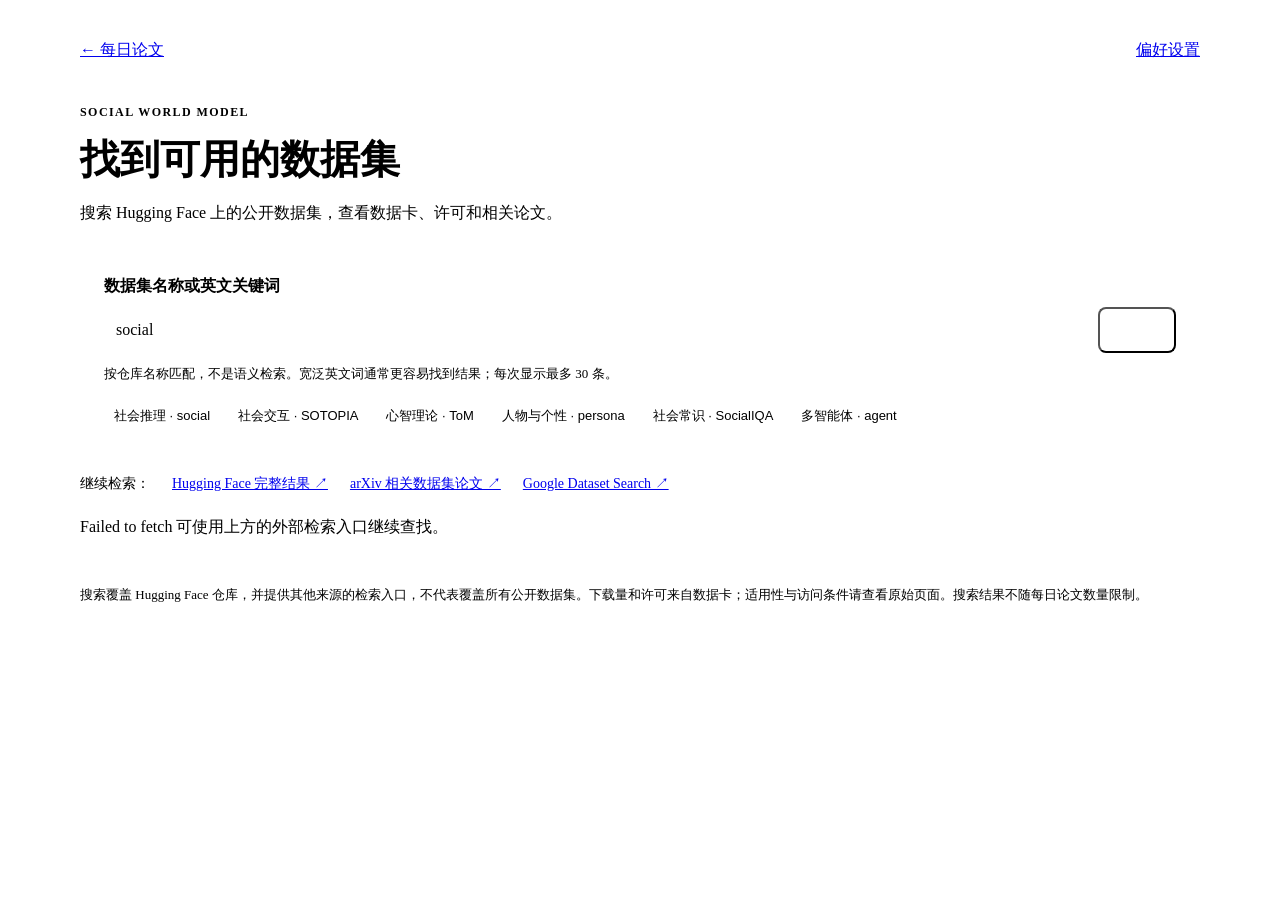
==== datasets.html @ bed1d87d "Expand Social World Model coverage and add public dataset search" ====
<!DOCTYPE html>
<html lang="zh-CN">
<head>
    <meta charset="UTF-8">
    <meta name="viewport" content="width=device-width, initial-scale=1.0">
    <title>数据集搜索 · Social World Model</title>
    <meta name="description" content="查找 Social World Model、心智理论、社会推理和社会模拟相关的公开数据集与论文。">
    <link rel="icon" href="assets/logo2-removebg-preview.png">
    <link rel="stylesheet" href="css/styles.css">
    <link rel="stylesheet" href="css/datasets.css">
    <script src="js/auth-config.js"></script>
    <script src="js/auth.js"></script>
    <script>Auth.requireAuth();</script>
    <script src="js/datasets.js" defer></script>
</head>
<body>
    <main class="dataset-page">
        <nav class="dataset-nav" aria-label="页面导航"><a href="index.html">← 每日论文</a><a href="settings.html">偏好设置</a></nav>
        <section class="dataset-intro">
            <p class="eyebrow">SOCIAL WORLD MODEL</p>
            <h1>找到可用的数据集</h1>
            <p>搜索 Hugging Face 上的公开数据集，查看数据卡、许可和相关论文。</p>
        </section>
        <form id="datasetSearch" class="dataset-search" role="search">
            <label for="datasetQuery">数据集名称或英文关键词</label>
            <div class="search-row">
                <input id="datasetQuery" type="search" value="social" placeholder="例如 social、SOTOPIA、ToM、persona" maxlength="120" required>
                <button id="searchButton" type="submit">搜索</button>
            </div>
            <p class="search-help">按仓库名称匹配，不是语义检索。宽泛英文词通常更容易找到结果；每次显示最多 30 条。</p>
            <div class="dataset-topics" aria-label="研究方向快捷搜索">
                <button type="button" data-query="social">社会推理 · social</button>
                <button type="button" data-query="sotopia">社会交互 · SOTOPIA</button>
                <button type="button" data-query="ToM">心智理论 · ToM</button>
                <button type="button" data-query="persona">人物与个性 · persona</button>
                <button type="button" data-query="social_i_qa">社会常识 · SocialIQA</button>
                <button type="button" data-query="agent">多智能体 · agent</button>
            </div>
        </form>
        <section class="source-links" aria-label="更多检索来源">
            <span>继续检索：</span>
            <a id="hfSearchLink" target="_blank" rel="noopener noreferrer">Hugging Face 完整结果 ↗</a>
            <a id="paperSearchLink" target="_blank" rel="noopener noreferrer">arXiv 相关数据集论文 ↗</a>
            <a id="googleDatasetLink" target="_blank" rel="noopener noreferrer">Google Dataset Search ↗</a>
        </section>
        <p id="datasetStatus" role="status" aria-live="polite"></p>
        <section id="datasetResults" class="dataset-grid" aria-label="数据集搜索结果" aria-busy="false"></section>
        <p class="dataset-note">搜索覆盖 Hugging Face 仓库，并提供其他来源的检索入口，不代表覆盖所有公开数据集。下载量和许可来自数据卡；适用性与访问条件请查看原始页面。搜索结果不随每日论文数量限制。</p>
    </main>
</body>
</html>
---- css/datasets.css ----
.dataset-page { max-width: 1120px; margin: 0 auto; padding: 32px 24px 64px; }
.dataset-nav { display: flex; justify-content: space-between; margin-bottom: 44px; }
.dataset-intro h1 { font-size: clamp(28px, 4vw, 40px); margin: 8px 0 12px; }
.dataset-intro > p:last-child, .search-help, .dataset-note { color: var(--text-secondary); }
.eyebrow { font-size: 12px; letter-spacing: .12em; font-weight: 600; color: var(--primary-color); }
.dataset-search { margin: 28px 0 20px; padding: 24px; background: var(--card-bg-color); border: 1px solid var(--border-color); border-radius: 12px; }
.dataset-search label { display: block; font-weight: 600; margin-bottom: 10px; }
.search-row { display: flex; gap: 12px; }
.search-row input { width: 100%; min-width: 0; border: 1px solid var(--border-color); border-radius: 8px; padding: 12px; font: inherit; background: var(--background-color); color: var(--text-color); }
.search-row button { padding: 12px 24px; border-radius: 8px; background: var(--primary-color); color: white; flex-shrink: 0; }
.search-row button:disabled { opacity: .55; cursor: wait; }
.search-help { font-size: 13px; margin: 12px 0 18px; }
.dataset-topics { display: flex; flex-wrap: wrap; gap: 8px; }
.dataset-topics button { padding: 6px 10px; background: var(--background-hover); border: 1px solid var(--border-color); border-radius: 6px; font-size: 13px; }
.dataset-topics button:hover { border-color: var(--primary-color); }
.source-links { display: flex; flex-wrap: wrap; gap: 10px 22px; font-size: 14px; }
#datasetStatus { margin: 24px 0 16px; color: var(--text-secondary); }
.dataset-grid { display: grid; grid-template-columns: repeat(2, minmax(0, 1fr)); gap: 16px; }
.dataset-card { padding: 22px; border-radius: 12px; border: 1px solid var(--border-color); background: var(--card-bg-color); display: flex; flex-direction: column; gap: 12px; }
.dataset-card h2 { font-size: 17px; overflow-wrap: anywhere; }
.dataset-description { font-size: 14px; color: var(--text-secondary); white-space: pre-line; }
.dataset-meta { display: flex; flex-wrap: wrap; gap: 8px 16px; color: var(--text-secondary); font-size: 12px; }
.dataset-card-links { display: flex; flex-wrap: wrap; gap: 12px; margin-top: auto; font-size: 13px; }
.dataset-note { margin-top: 32px; font-size: 13px; }
button:focus-visible, input:focus-visible, a:focus-visible { outline: 3px solid var(--primary-color); outline-offset: 3px; }
@media (max-width: 650px) { .dataset-page { padding: 20px 16px 40px; } .dataset-search { padding: 16px; } .dataset-grid { grid-template-columns: 1fr; } .search-row button { padding: 12px 16px; } }
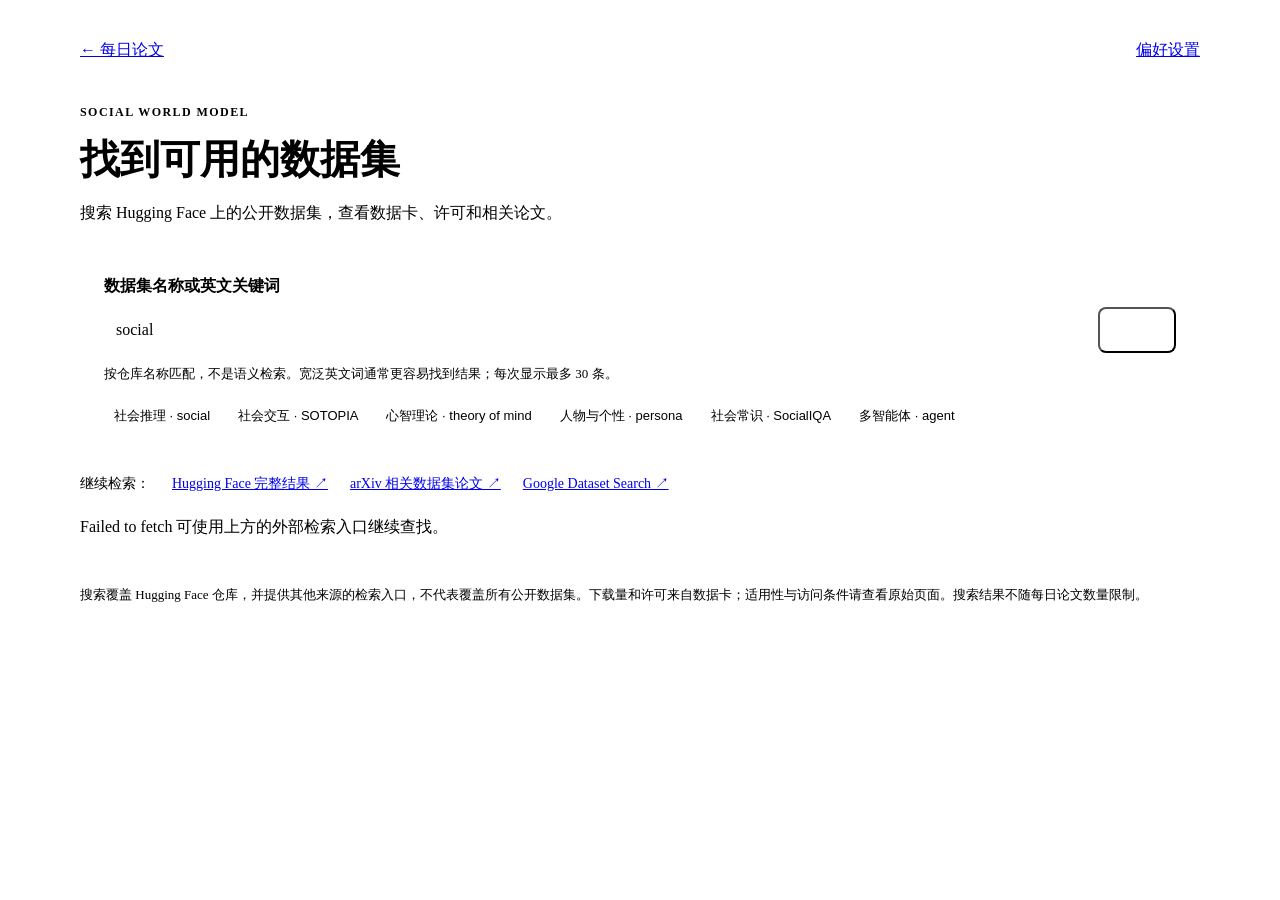
==== commit 27908c1b: "Refine dataset search preset for theory of mind" ====
--- a/datasets.html
+++ b/datasets.html
@@ -31,7 +31,7 @@
             <div class="dataset-topics" aria-label="研究方向快捷搜索">
                 <button type="button" data-query="social">社会推理 · social</button>
                 <button type="button" data-query="sotopia">社会交互 · SOTOPIA</button>
-                <button type="button" data-query="ToM">心智理论 · ToM</button>
+                <button type="button" data-query="theory-of-mind">心智理论 · theory of mind</button>
                 <button type="button" data-query="persona">人物与个性 · persona</button>
                 <button type="button" data-query="social_i_qa">社会常识 · SocialIQA</button>
                 <button type="button" data-query="agent">多智能体 · agent</button>
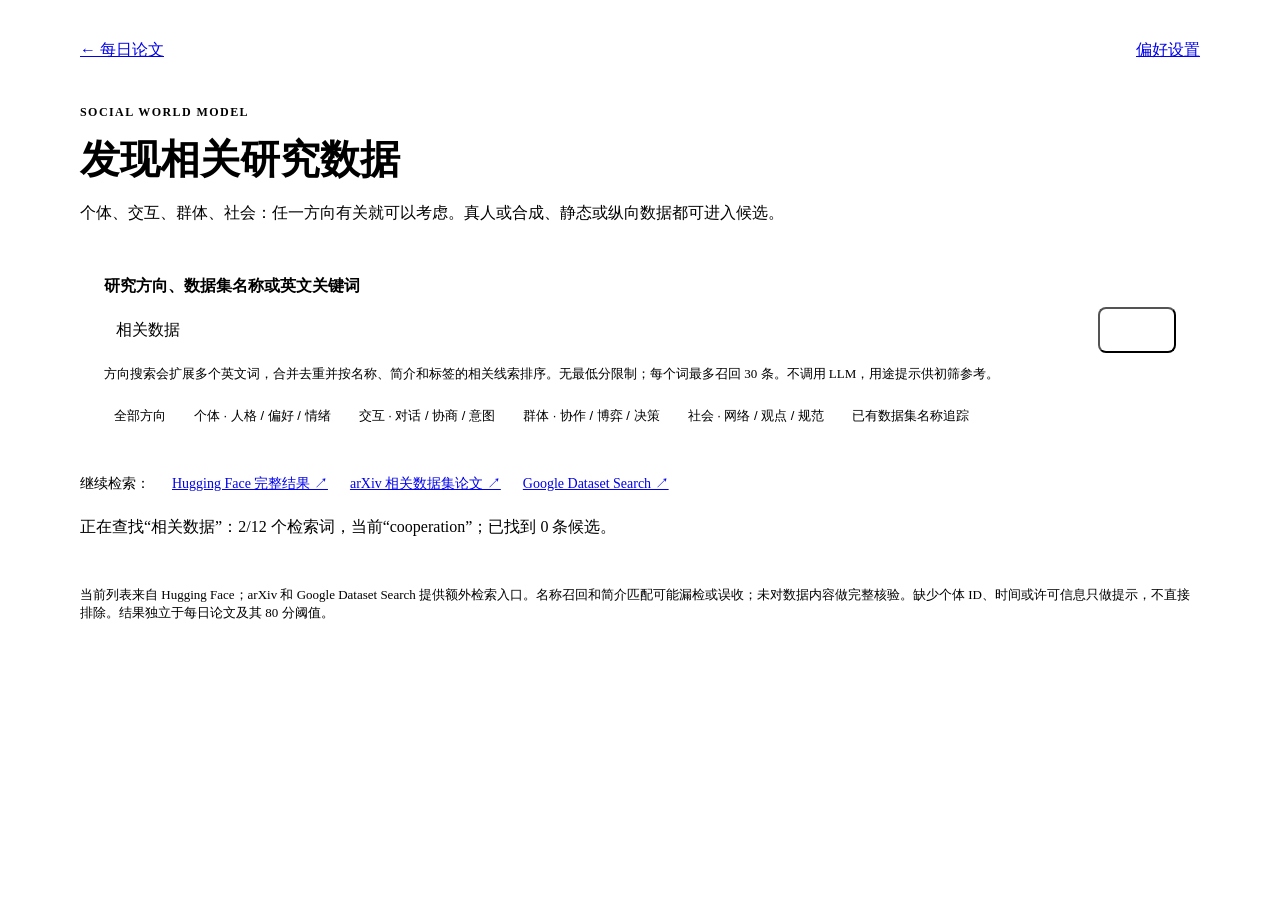
==== commit 93d5aeb8: "Broaden dataset discovery across individual interaction group and social research" ====
--- a/datasets.html
+++ b/datasets.html
@@ -11,30 +11,31 @@
     <script src="js/auth-config.js"></script>
     <script src="js/auth.js"></script>
     <script>Auth.requireAuth();</script>
-    <script src="js/datasets.js" defer></script>
+    <script src="js/dataset-discovery.js?v=2.0.0" defer></script>
+    <script src="js/datasets.js?v=2.0.0" defer></script>
 </head>
 <body>
     <main class="dataset-page">
         <nav class="dataset-nav" aria-label="页面导航"><a href="index.html">← 每日论文</a><a href="settings.html">偏好设置</a></nav>
         <section class="dataset-intro">
             <p class="eyebrow">SOCIAL WORLD MODEL</p>
-            <h1>找到可用的数据集</h1>
-            <p>搜索 Hugging Face 上的公开数据集，查看数据卡、许可和相关论文。</p>
+            <h1>发现相关研究数据</h1>
+            <p>个体、交互、群体、社会：任一方向有关就可以考虑。真人或合成、静态或纵向数据都可进入候选。</p>
         </section>
         <form id="datasetSearch" class="dataset-search" role="search">
-            <label for="datasetQuery">数据集名称或英文关键词</label>
+            <label for="datasetQuery">研究方向、数据集名称或英文关键词</label>
             <div class="search-row">
-                <input id="datasetQuery" type="search" value="social" placeholder="例如 social、SOTOPIA、ToM、persona" maxlength="120" required>
+                <input id="datasetQuery" type="search" value="相关数据" placeholder="例如 个体、交互、群体、社会、PersonaMem" maxlength="120" required>
                 <button id="searchButton" type="submit">搜索</button>
             </div>
-            <p class="search-help">按仓库名称匹配，不是语义检索。宽泛英文词通常更容易找到结果；每次显示最多 30 条。</p>
+            <p class="search-help">方向搜索会扩展多个英文词，合并去重并按名称、简介和标签的相关线索排序。无最低分限制；每个词最多召回 30 条。不调用 LLM，用途提示供初筛参考。</p>
             <div class="dataset-topics" aria-label="研究方向快捷搜索">
-                <button type="button" data-query="social">社会推理 · social</button>
-                <button type="button" data-query="sotopia">社会交互 · SOTOPIA</button>
-                <button type="button" data-query="theory-of-mind">心智理论 · theory of mind</button>
-                <button type="button" data-query="persona">人物与个性 · persona</button>
-                <button type="button" data-query="social_i_qa">社会常识 · SocialIQA</button>
-                <button type="button" data-query="agent">多智能体 · agent</button>
+                <button type="button" data-query="相关数据">全部方向</button>
+                <button type="button" data-query="个体">个体 · 人格 / 偏好 / 情绪</button>
+                <button type="button" data-query="交互">交互 · 对话 / 协商 / 意图</button>
+                <button type="button" data-query="群体">群体 · 协作 / 博弈 / 决策</button>
+                <button type="button" data-query="社会">社会 · 网络 / 观点 / 规范</button>
+                <button type="button" data-query="已有数据集">已有数据集名称追踪</button>
             </div>
         </form>
         <section class="source-links" aria-label="更多检索来源">
@@ -45,7 +46,7 @@
         </section>
         <p id="datasetStatus" role="status" aria-live="polite"></p>
         <section id="datasetResults" class="dataset-grid" aria-label="数据集搜索结果" aria-busy="false"></section>
-        <p class="dataset-note">搜索覆盖 Hugging Face 仓库，并提供其他来源的检索入口，不代表覆盖所有公开数据集。下载量和许可来自数据卡；适用性与访问条件请查看原始页面。搜索结果不随每日论文数量限制。</p>
+        <p class="dataset-note">当前列表来自 Hugging Face；arXiv 和 Google Dataset Search 提供额外检索入口。名称召回和简介匹配可能漏检或误收；未对数据内容做完整核验。缺少个体 ID、时间或许可信息只做提示，不直接排除。结果独立于每日论文及其 80 分阈值。</p>
     </main>
 </body>
 </html>
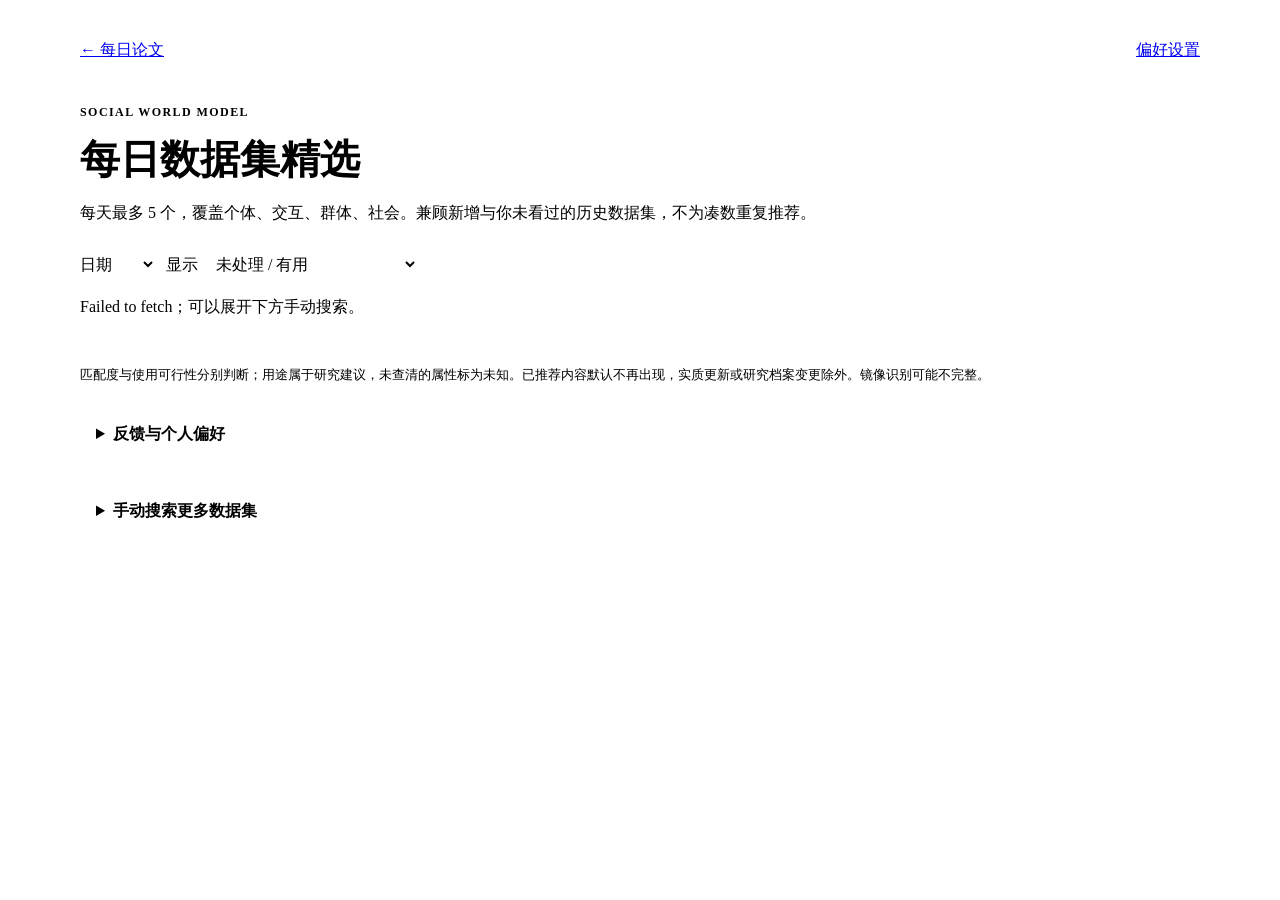
==== commit 81782ef7: "Add daily dataset discovery, bounded evidence reviews and persistent recommendations" ====
--- a/datasets.html
+++ b/datasets.html
@@ -3,7 +3,7 @@
 <head>
     <meta charset="UTF-8">
     <meta name="viewport" content="width=device-width, initial-scale=1.0">
-    <title>数据集搜索 · Social World Model</title>
+    <title>每日数据集精选 · Social World Model</title>
     <meta name="description" content="查找 Social World Model、心智理论、社会推理和社会模拟相关的公开数据集与论文。">
     <link rel="icon" href="assets/logo2-removebg-preview.png">
     <link rel="stylesheet" href="css/styles.css">
@@ -11,17 +11,35 @@
     <script src="js/auth-config.js"></script>
     <script src="js/auth.js"></script>
     <script>Auth.requireAuth();</script>
+    <script src="js/data-config.js"></script>
+    <script src="js/dataset-daily.js?v=1.0.0" defer></script>
     <script src="js/dataset-discovery.js?v=2.0.0" defer></script>
-    <script src="js/datasets.js?v=2.0.0" defer></script>
+    <script src="js/datasets.js?v=3.0.0" defer></script>
 </head>
 <body>
     <main class="dataset-page">
         <nav class="dataset-nav" aria-label="页面导航"><a href="index.html">← 每日论文</a><a href="settings.html">偏好设置</a></nav>
         <section class="dataset-intro">
             <p class="eyebrow">SOCIAL WORLD MODEL</p>
-            <h1>发现相关研究数据</h1>
-            <p>个体、交互、群体、社会：任一方向有关就可以考虑。真人或合成、静态或纵向数据都可进入候选。</p>
+            <h1>每日数据集精选</h1>
+            <p>每天最多 5 个，覆盖个体、交互、群体、社会。兼顾新增与你未看过的历史数据集，不为凑数重复推荐。</p>
         </section>
+        <section aria-label="每日精选">
+            <div class="dataset-toolbar">
+                <label>日期 <select id="datasetDate" aria-label="精选日期"></select></label>
+                <label>显示 <select id="datasetFeedbackFilter"><option value="unseen">未处理 / 有用</option><option value="all">全部（含已看与不相关）</option></select></label>
+                <a id="datasetReportLink" hidden target="_blank" rel="noopener noreferrer">下载今日 Markdown ↗</a>
+            </div>
+            <p id="dailyDatasetStatus" role="status" aria-live="polite"></p>
+            <div id="dailyDatasetResults" class="dataset-grid" aria-busy="false"></div>
+            <p class="dataset-note">匹配度与使用可行性分别判断；用途属于研究建议，未查清的属性标为未知。已推荐内容默认不再出现，实质更新或研究档案变更除外。镜像识别可能不完整。</p>
+            <details class="dataset-feedback-help"><summary>反馈与个人偏好</summary>
+                <p>“有用 / 不相关 / 已看”保存在本浏览器。可以切换“全部”撤销标记；“有用”不妨碍查看。</p>
+                <button id="exportDatasetFeedback" type="button">导出反馈</button>
+                <p>若要让后台以后也按你的反馈筛选，请将导出的 dataset_feedback.json 替换自己仓库 main 分支同名文件；“不相关 / 已看”会被跳过，“有用”用于同等级内的方向偏好。</p>
+            </details>
+        </section>
+        <details id="manualDatasetSearch" class="manual-dataset-search"><summary>手动搜索更多数据集</summary>
         <form id="datasetSearch" class="dataset-search" role="search">
             <label for="datasetQuery">研究方向、数据集名称或英文关键词</label>
             <div class="search-row">
@@ -46,7 +64,8 @@
         </section>
         <p id="datasetStatus" role="status" aria-live="polite"></p>
         <section id="datasetResults" class="dataset-grid" aria-label="数据集搜索结果" aria-busy="false"></section>
-        <p class="dataset-note">当前列表来自 Hugging Face；arXiv 和 Google Dataset Search 提供额外检索入口。名称召回和简介匹配可能漏检或误收；未对数据内容做完整核验。缺少个体 ID、时间或许可信息只做提示，不直接排除。结果独立于每日论文及其 80 分阈值。</p>
+        <p class="dataset-note">当前列表来自 Hugging Face；arXiv 和 Google Dataset Search 提供额外检索入口。名称召回和简介匹配可能漏检或误收；未对数据内容做完整核验。缺少个体 ID、时间或许可信息只做提示，不直接排除。手动搜索结果不经过每日精选的 LLM 筛选。</p>
+        </details>
     </main>
 </body>
 </html>
--- a/css/datasets.css
+++ b/css/datasets.css
@@ -24,3 +24,14 @@
 .dataset-note { margin-top: 32px; font-size: 13px; }
 button:focus-visible, input:focus-visible, a:focus-visible { outline: 3px solid var(--primary-color); outline-offset: 3px; }
 @media (max-width: 650px) { .dataset-page { padding: 20px 16px 40px; } .dataset-search { padding: 16px; } .dataset-grid { grid-template-columns: 1fr; } .search-row button { padding: 12px 16px; } }
+
+.dataset-toolbar, .dataset-feedback { display: flex; flex-wrap: wrap; align-items: center; gap: 10px; }
+.dataset-toolbar { margin: 24px 0 16px; }
+.dataset-toolbar select, .dataset-feedback button, #exportDatasetFeedback { padding: 7px 10px; color: var(--text-color); background: var(--card-bg-color); border: 1px solid var(--border-color); border-radius: 6px; font: inherit; }
+.dataset-feedback button[aria-pressed="true"] { border-color: var(--primary-color); color: var(--primary-color); }
+.dataset-feedback span { font-size: 12px; color: var(--text-secondary); }
+#dailyDatasetStatus { margin-bottom: 16px; color: var(--text-secondary); }
+.dataset-feedback-help, .manual-dataset-search { margin-top: 24px; padding: 16px; border: 1px solid var(--border-color); border-radius: 10px; }
+.dataset-feedback-help p { margin: 12px 0; font-size: 13px; color: var(--text-secondary); }
+.manual-dataset-search > summary, .dataset-feedback-help > summary { cursor: pointer; font-weight: 600; }
+.dataset-card details > p { margin-top: 10px; }
